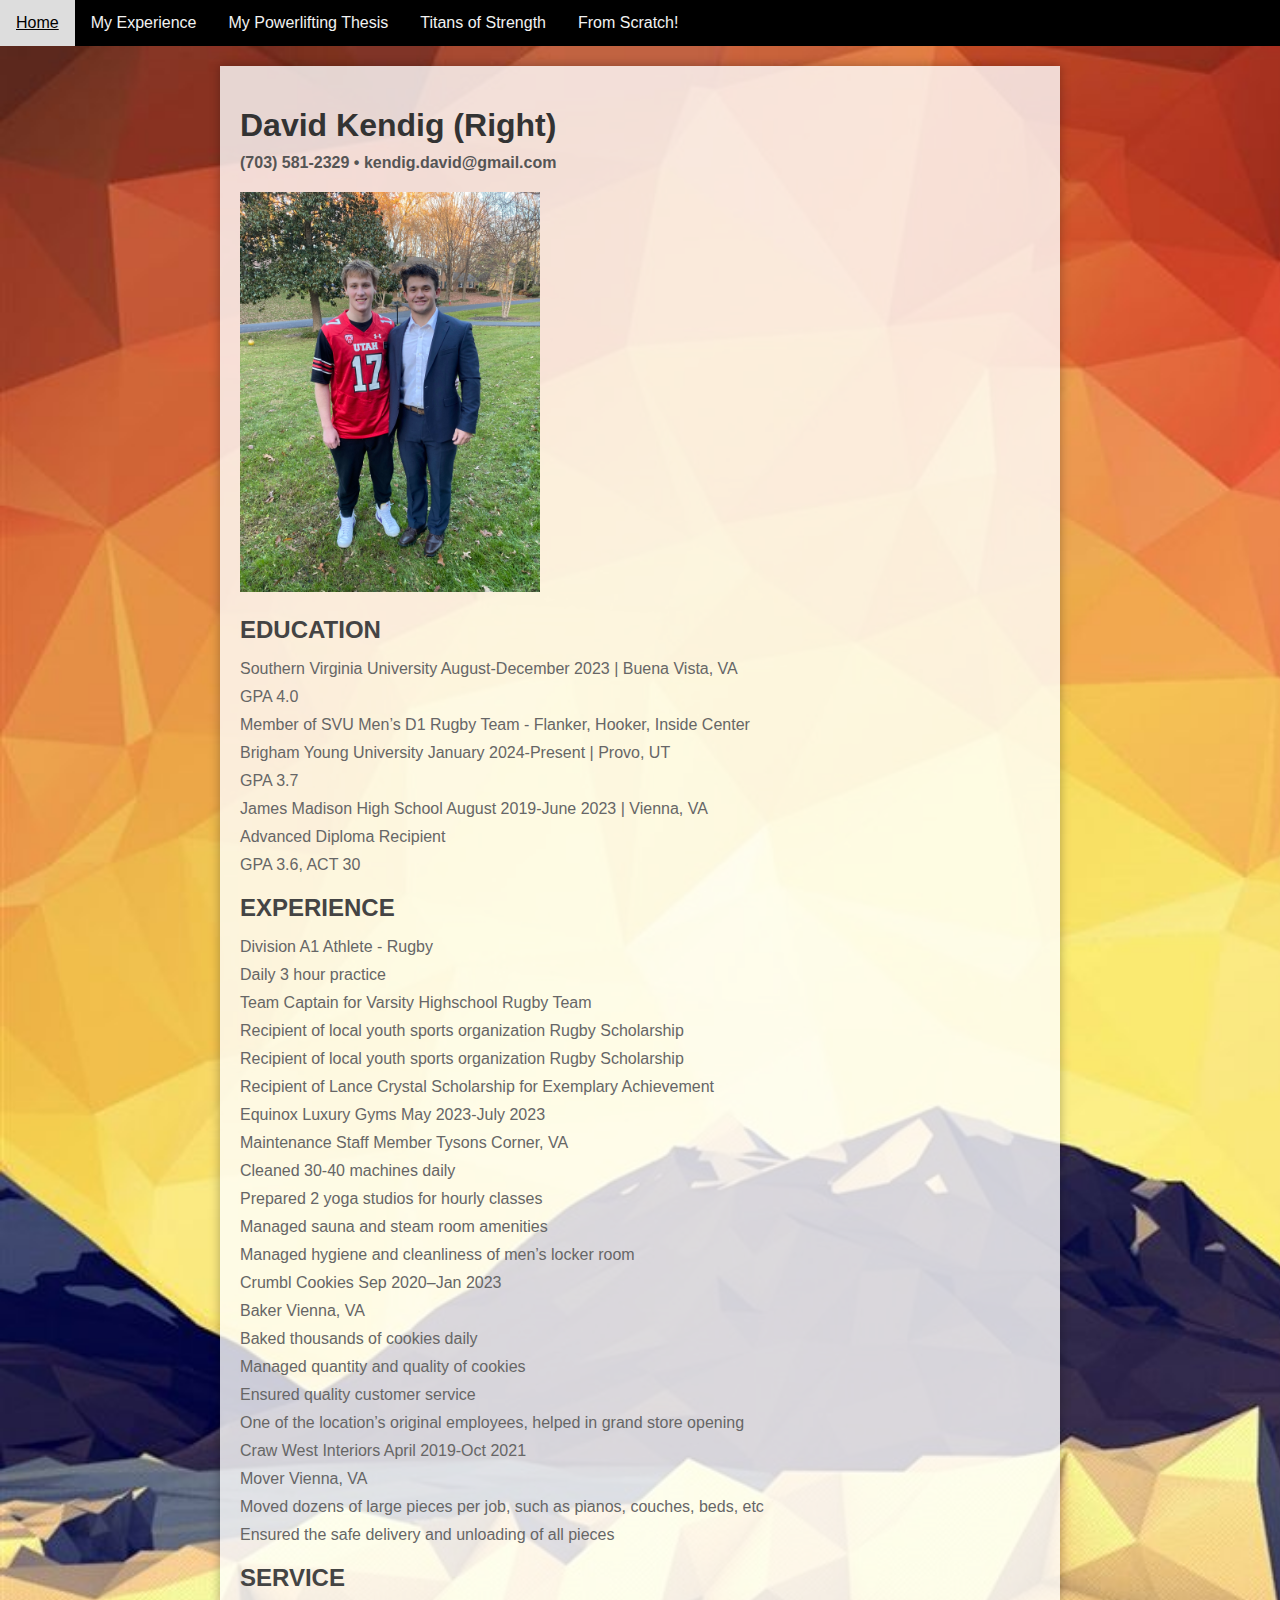
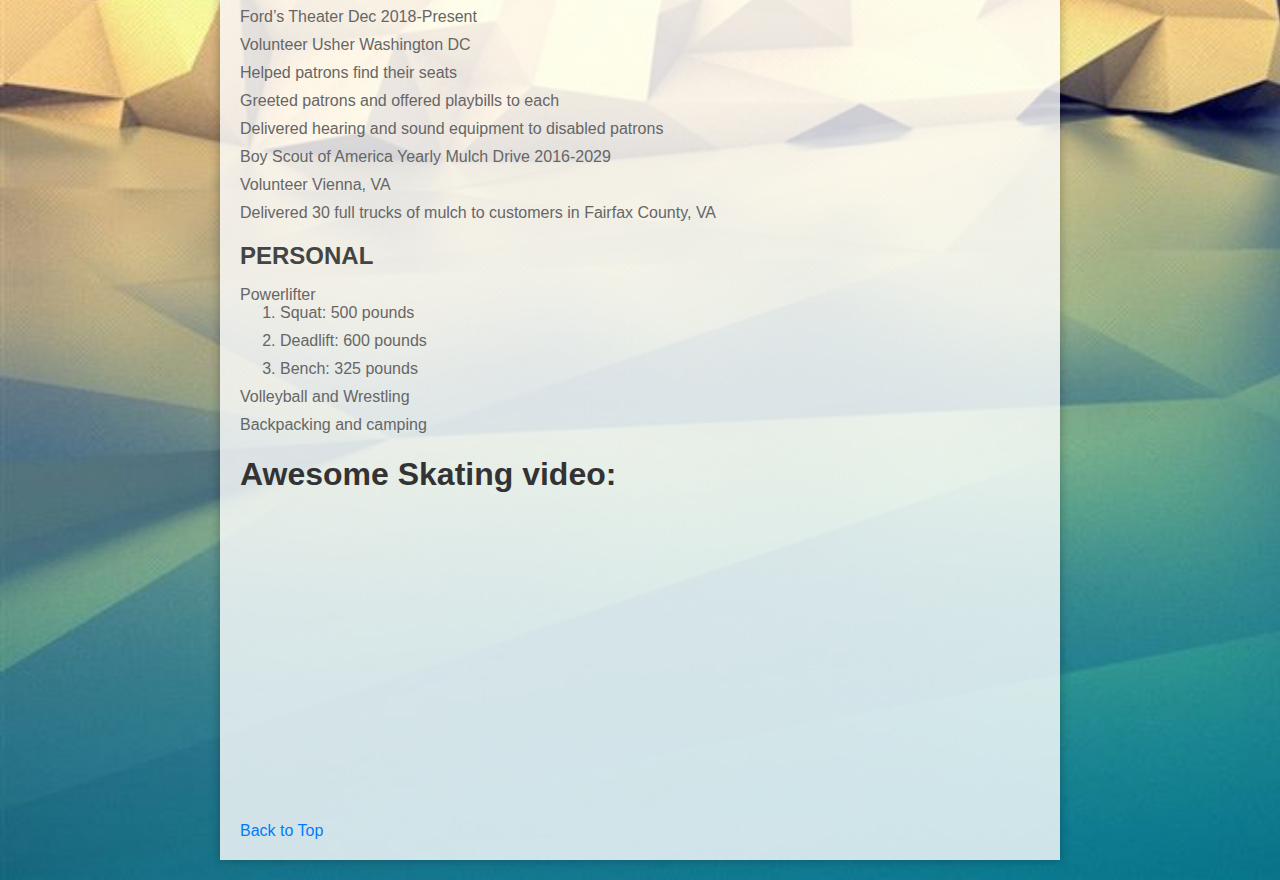
==== fromScratch.html @ da61fbf7 "Add files via upload" ====
<!DOCTYPE html>
<html lang="en">
<head>
    <meta charset="UTF-8">
    <meta name="viewport" content="width=device-width, initial-scale=1.0">
    <link href="css/Scratch.css" rel="stylesheet" />
    <title>David's Website!!!</title>

</head>
<body>
    <div class="nav">
        <a href="index.html">Home</a></li>
        <a href="about.html">My Experience</a></li>
        <a href="Powerlifting Thesis.html">My Powerlifting Thesis</a></li>
        <a href="contact.html">Titans of Strength</a></li>
        <a href="fromScratch.html">From Scratch!</a></li>
    </div>
    <div class="container">
    <h1>David Kendig (Right)</h1>
                        <h5>(703) 581-2329 • kendig.david@gmail.com</h5>
                        <img src="./assets/img/Me and Ike.jpg" width=300px>
                        <h3>EDUCATION</h3>
                        <ul>
                            <li>Southern Virginia University	August-December 2023 | Buena Vista, VA</li>
                            <ul>
                                <li>GPA 4.0</li>
                                <li>Member of SVU Men’s D1 Rugby Team - Flanker, Hooker, Inside Center</li>
                            </ul>
                            <li>Brigham Young University    January 2024-Present | Provo, UT</li>
                            <ul>
                                <li>GPA 3.7</li>
                            </ul>
                            <li>James Madison High School   August 2019-June 2023 | Vienna, VA</li>
                            <ul>
                                <li>Advanced Diploma Recipient</li>
                                <li>GPA 3.6, ACT 30</li>
                            </ul>
                        </ul>
                        <h3>EXPERIENCE</h3>
                        <ul>
                            <li>Division A1 Athlete - Rugby</li>
                            <ul>
                                <li>Daily 3 hour practice</li>
                                <li>Team Captain for Varsity Highschool Rugby Team</li>
                                <li>Recipient of local youth sports organization Rugby Scholarship</li>
                                <li>Recipient of local youth sports organization Rugby Scholarship</li>
                                <li>Recipient of Lance Crystal Scholarship for Exemplary Achievement</li>
                            </ul>
                            <li>Equinox Luxury Gyms	May 2023-July 2023</li>
                            <ul>
                                <li>Maintenance Staff Member	Tysons Corner, VA</li>
                                <li>Cleaned 30-40 machines daily</li>
                                <li>Prepared 2 yoga studios for hourly classes</li>
                                <li>Managed sauna and steam room amenities</li>
                                <li>Managed hygiene and cleanliness of men’s locker room</li>
                            </ul>
                            <li>Crumbl Cookies	Sep 2020–Jan 2023</li>
                            <ul>
                                <li>Baker 	Vienna, VA</li>
                                <li>Baked thousands of cookies daily</li>
                                <li>Managed quantity and quality of cookies</li>
                                <li>Ensured quality customer service</li>
                                <li>One of the location’s original employees, helped in grand store opening</li>
                            </ul>
                            <li>Craw West Interiors	April 2019-Oct 2021</li>
                            <ul>
                                <li>Mover 	Vienna, VA</li>
                                <li>Moved dozens of large pieces per job, such as pianos, couches, beds, etc</li>
                                <li>Ensured the safe delivery and unloading of all pieces</li>
                            </ul>
                        </ul>
                        <h3>SERVICE</h3>
                        <ul>
                            <li>Ford’s Theater	Dec 2018-Present</li>
                            <ul>
                                <li>Volunteer Usher	Washington DC</li>
                                <li>Helped patrons find their seats</li>
                                <li>Greeted patrons and offered playbills to each</li>
                                <li>Delivered hearing and sound equipment to disabled patrons</li>
                            </ul>
                            <li>Boy Scout of America Yearly Mulch Drive	2016-2029</li>
                            <ul>
                                <li>Volunteer	Vienna, VA</li>
                                <li>Delivered 30 full trucks of mulch to customers in Fairfax County, VA</li>
                            </ul>
                        </ul>
                        <h3>PERSONAL</h3>
                        <ul>
                            <li>Powerlifter
                                <ol>
                                    <li>Squat: 500 pounds</li>
                                    <li>Deadlift: 600 pounds</li>
                                    <li>Bench: 325 pounds</li>
                                </ol>
                            <li>Volleyball and Wrestling</li>
                            <li>Backpacking and camping</li>
                        </ul>
                        <h1>Awesome Skating video:</h1>
                        <iframe width="560" height="315" src="https://www.youtube.com/embed/53FVtRJlmvc?si=LlENxDIyh71-lUqF" title="YouTube video player" frameborder="0" allow="accelerometer; autoplay; clipboard-write; encrypted-media; gyroscope; picture-in-picture; web-share" referrerpolicy="strict-origin-when-cross-origin" allowfullscreen></iframe>
                        
                        <br>
                        <a href="#top">Back to Top</a>
                    </div>
</body>
</html>
---- css/Scratch.css ----
.nav {
    background-color: black; /* Background color */
    overflow: hidden; /* Ensure the navigation items stay in the container */
    width: 100%; /* Full width */
}

.nav a {
    float: left; /* Float the links to the left */
    display: block; /* Make the links block elements */
    color: #f2f2f2; /* Text color */
    text-align: center; /* Center align the text */
    padding: 14px 16px; /* Padding for the links */
    text-decoration: none; /* Remove underline from links */
    transition: background-color 0.3s; /* Smooth transition for hover effect */
}

.nav a:hover {
    background-color: #ddd; /* Background color on hover */
    color: black; /* Text color on hover */
}

.nav a.active {
    background-color: #4CAF50; /* Active link background color */
    color: white; /* Active link text color */
}

/* Responsive navigation */
@media screen and (max-width: 600px) {
    .nav a {
        float: none; /* Remove floating on small screens */
        display: block; /* Display links as block elements */
        text-align: left; /* Left align the text */
    }
}

body {
    font-family: 'Segoe UI', Tahoma, Geneva, Verdana, sans-serif;
    margin: 0;
    padding: 0;
    background-color: #f8f8f8;
    color: #666; /* Lighter text color */
    text-align: center; /* Center align content */
    background-image: url(../assets/img/FS3.jpg);
    background-size: cover;
}

.container {
    max-width: 800px;
    margin: 20px auto;
    padding: 20px;
    background-color: rgba(255, 255, 255, 0.8); /* Semi-transparent white background */
    box-shadow: 0 0 10px rgba(0, 0, 0, 0.3);
    text-align: left; /* Align text content to the left */
    font-family: 'Segoe UI', Tahoma, Geneva, Verdana, sans-serif;
}

h1 {
    color: #333; /* Darker heading color */
    font-size: 32px;
    margin-bottom: 10px;
}

h3 {
    color: #444; /* Slightly darker heading color */
    font-size: 24px;
    margin-top: 20px;
    margin-bottom: 10px;
}

h5 {
    color: #555; /* Slightly darker subheading color */
    font-size: 16px;
    margin-top: 0;
    margin-bottom: 20px;
}

ul {
    list-style-type: none;
    padding-left: 0;
}

ul li {
    margin-bottom: 10px;
}

ul li ul {
    margin-top: 5px;
    margin-left: 20px;
}

a {
    color: #007bff;
    text-decoration: none;
}

a:hover {
    text-decoration: underline;
}
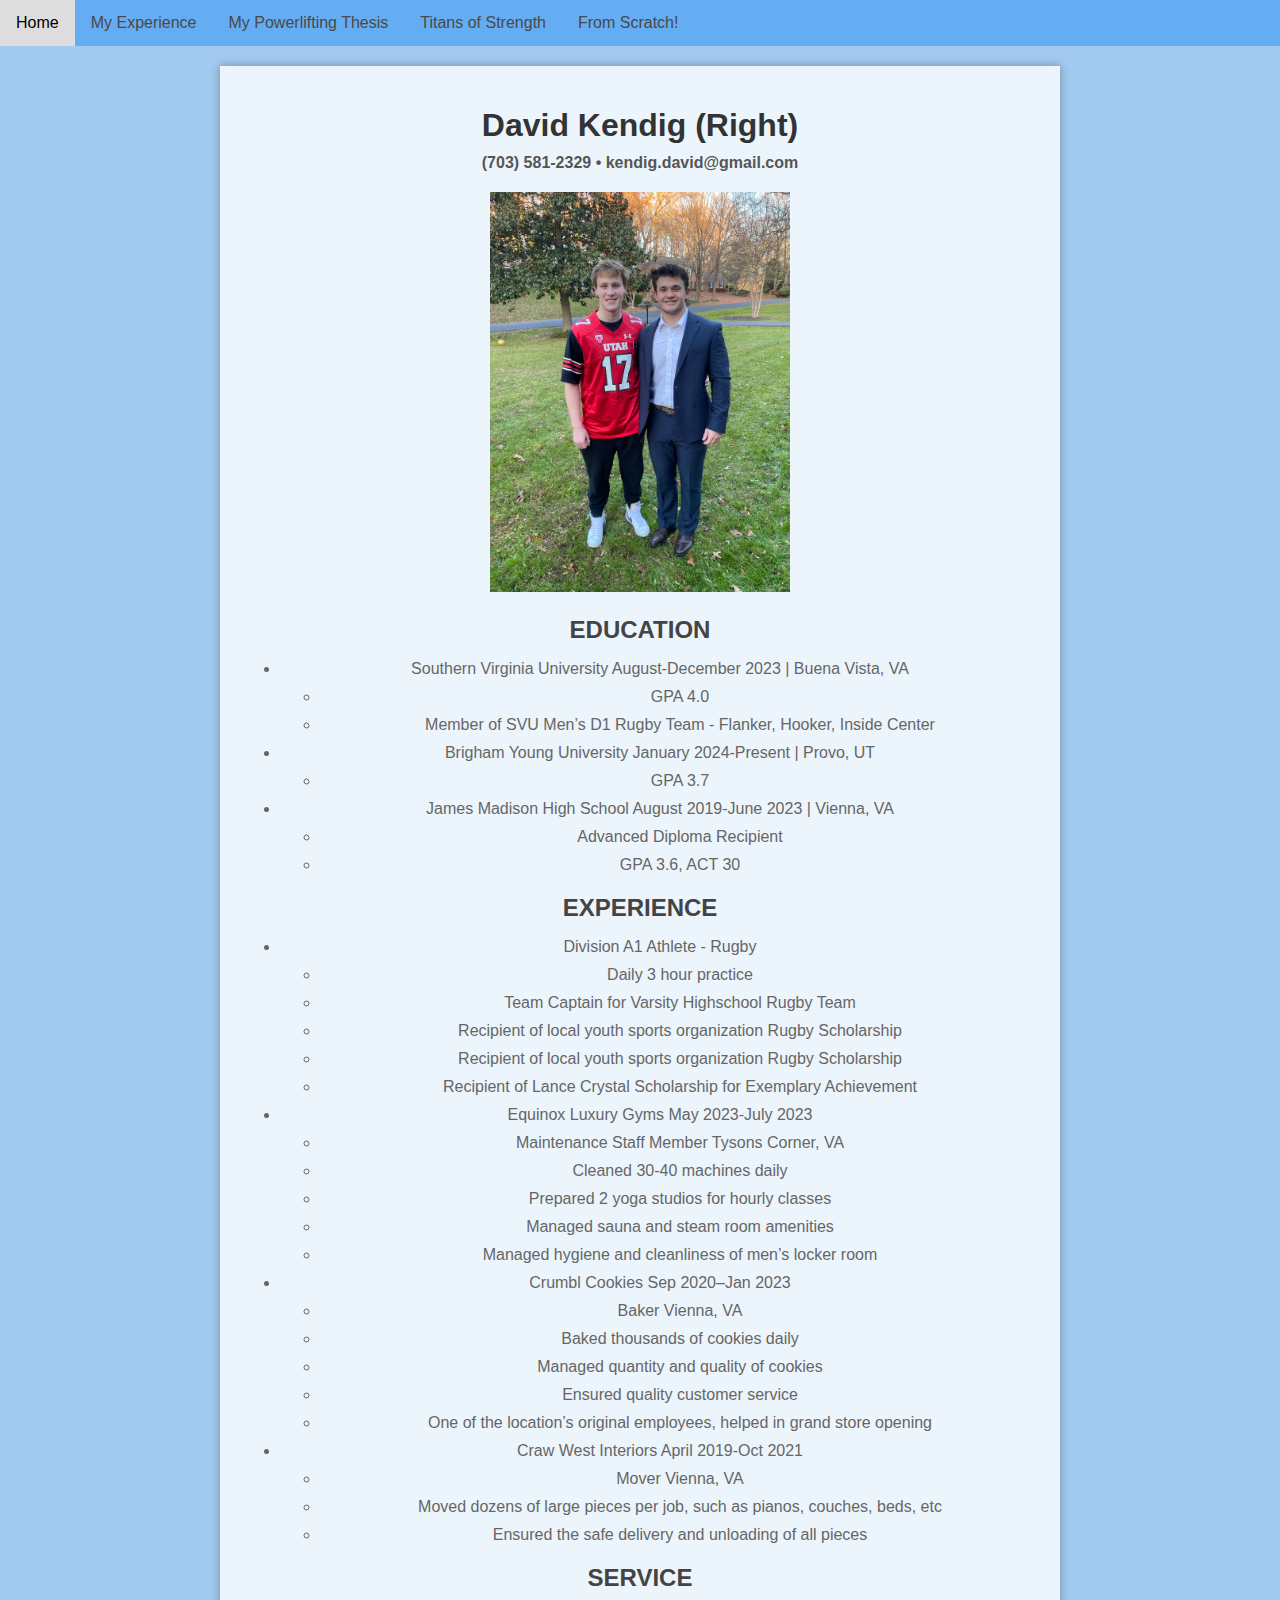
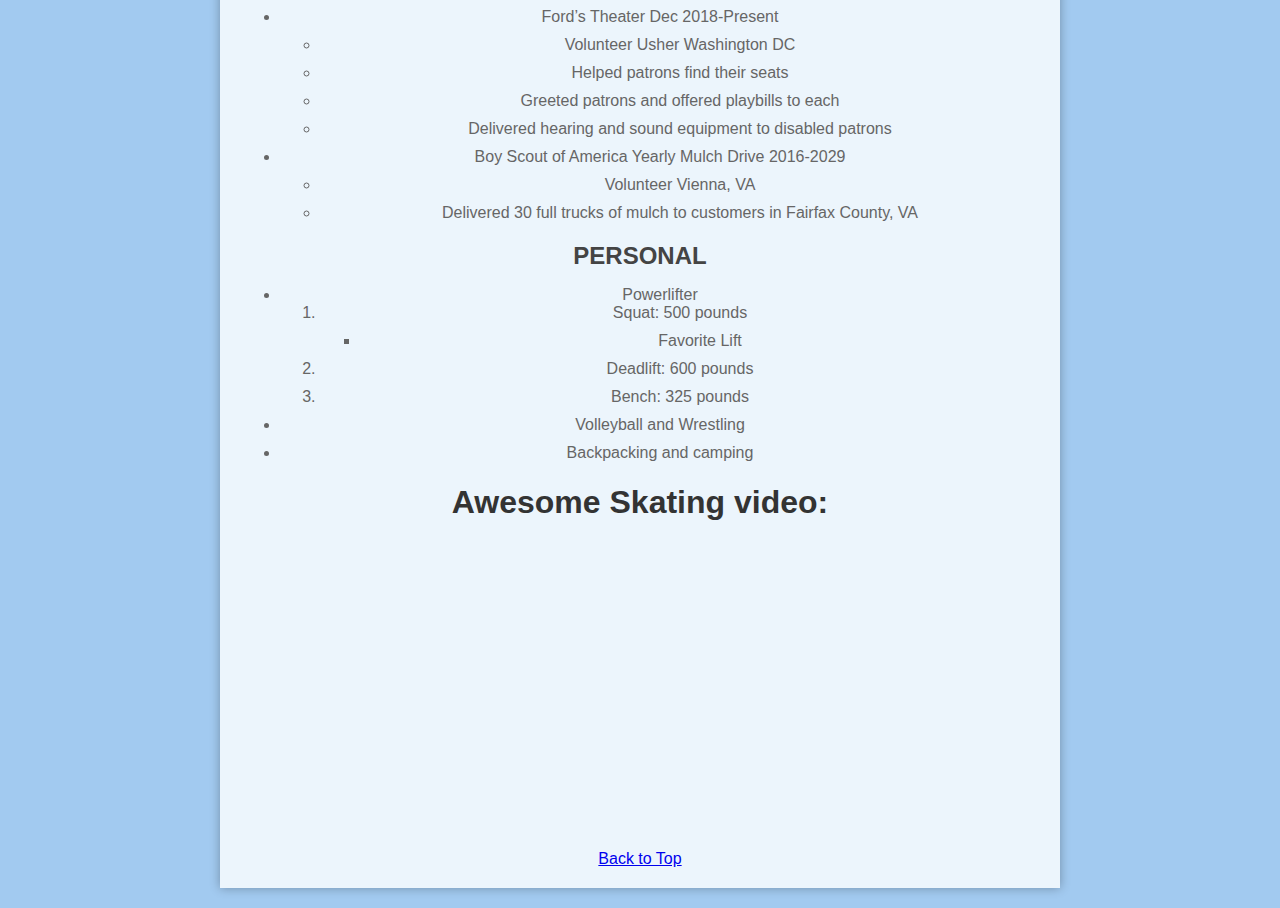
==== commit b6505107: "Add files via upload" ====
--- a/fromScratch.html
+++ b/fromScratch.html
@@ -16,11 +16,11 @@
         <a href="fromScratch.html">From Scratch!</a></li>
     </div>
     <div class="container">
-    <h1>David Kendig (Right)</h1>
-                        <h5>(703) 581-2329 • kendig.david@gmail.com</h5>
-                        <img src="./assets/img/Me and Ike.jpg" width=300px>
-                        <h3>EDUCATION</h3>
-                        <ul>
+        <h1>David Kendig (Right)</h1>
+        <h5>(703) 581-2329 • kendig.david@gmail.com</h5>
+        <img style="align-items: center;" src="./assets/img/Me and Ike.jpg" width=300px>
+        <h3>EDUCATION</h3>
+        <ul>
                             <li>Southern Virginia University	August-December 2023 | Buena Vista, VA</li>
                             <ul>
                                 <li>GPA 4.0</li>
@@ -89,6 +89,9 @@
                             <li>Powerlifter
                                 <ol>
                                     <li>Squat: 500 pounds</li>
+                                    <ul>
+                                        <li>Favorite Lift</li>
+                                    </ul>
                                     <li>Deadlift: 600 pounds</li>
                                     <li>Bench: 325 pounds</li>
                                 </ol>
--- a/css/Scratch.css
+++ b/css/Scratch.css
@@ -1,5 +1,5 @@
 .nav {
-    background-color: black; /* Background color */
+    background-color: rgb(100, 173, 242); /* Background color */
     overflow: hidden; /* Ensure the navigation items stay in the container */
     width: 100%; /* Full width */
 }
@@ -7,7 +7,7 @@
 .nav a {
     float: left; /* Float the links to the left */
     display: block; /* Make the links block elements */
-    color: #f2f2f2; /* Text color */
+    color: #4a4848; /* Text color */
     text-align: center; /* Center align the text */
     padding: 14px 16px; /* Padding for the links */
     text-decoration: none; /* Remove underline from links */
@@ -24,7 +24,6 @@
     color: white; /* Active link text color */
 }
 
-/* Responsive navigation */
 @media screen and (max-width: 600px) {
     .nav a {
         float: none; /* Remove floating on small screens */
@@ -37,11 +36,10 @@
     font-family: 'Segoe UI', Tahoma, Geneva, Verdana, sans-serif;
     margin: 0;
     padding: 0;
-    background-color: #f8f8f8;
+    background-color: #a2caf0;
     color: #666; /* Lighter text color */
     text-align: center; /* Center align content */
-    background-image: url(../assets/img/FS3.jpg);
-    background-size: cover;
+    
 }
 
 .container {
@@ -50,7 +48,6 @@
     padding: 20px;
     background-color: rgba(255, 255, 255, 0.8); /* Semi-transparent white background */
     box-shadow: 0 0 10px rgba(0, 0, 0, 0.3);
-    text-align: left; /* Align text content to the left */
     font-family: 'Segoe UI', Tahoma, Geneva, Verdana, sans-serif;
 }
 
@@ -75,8 +72,8 @@
 }
 
 ul {
-    list-style-type: none;
-    padding-left: 0;
+    justify-content: center;
+    text-align: center;
 }
 
 ul li {
@@ -85,14 +82,6 @@
 
 ul li ul {
     margin-top: 5px;
-    margin-left: 20px;
 }
 
-a {
-    color: #007bff;
-    text-decoration: none;
-}
 
-a:hover {
-    text-decoration: underline;
-}
